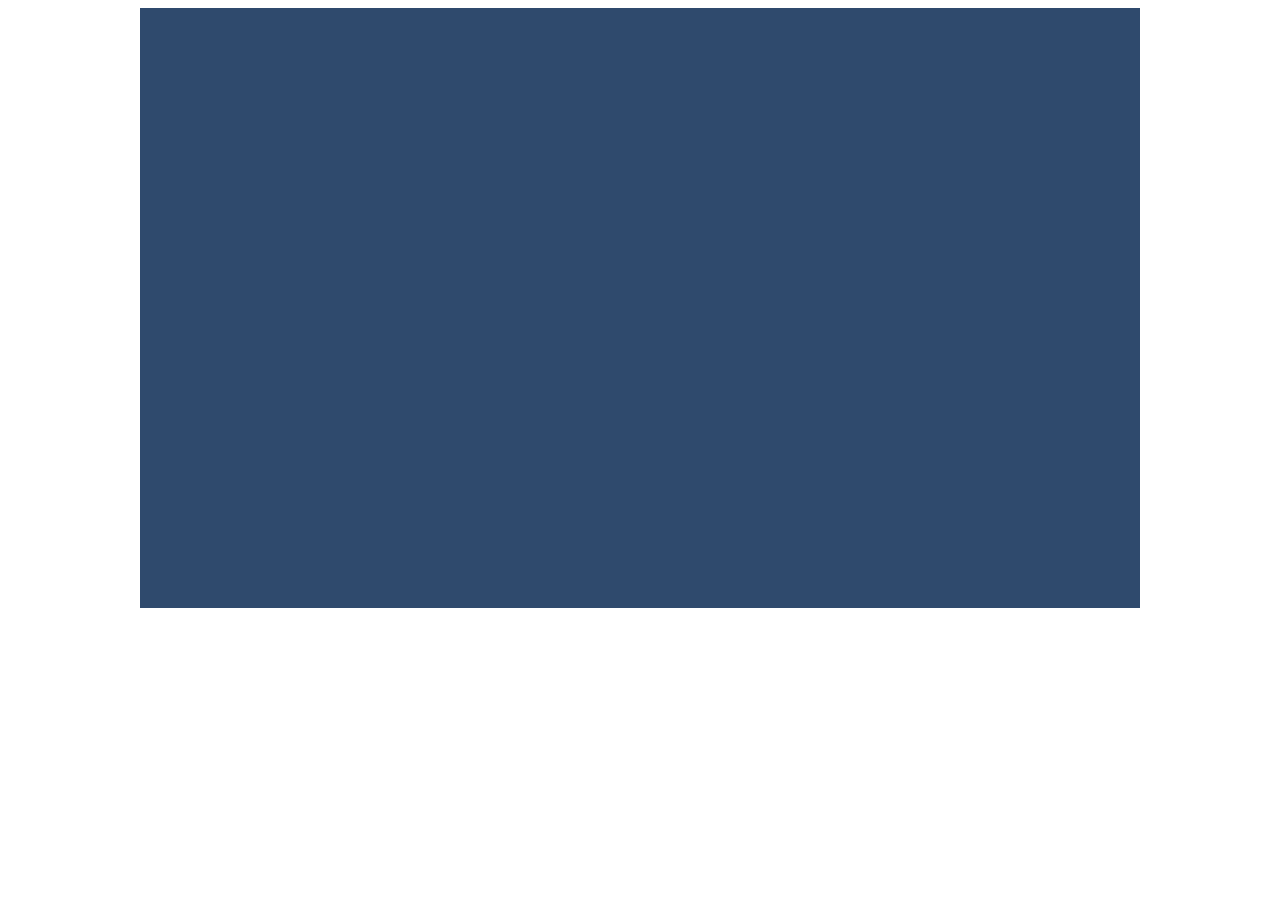
==== chart/index.html @ 8a026ff6 "click" ====
﻿
<head>
    <meta charset="UTF-8" />
    <meta name="viewport" content="width=device-width, initial-scale=1.0" />
    <meta http-equiv="X-UA-Compatible" content="ie=edge" />
    <title>Bar chart with D3.js</title>

    <!--<link href="https://fonts.googleapis.com/css?family=Open+Sans" rel="stylesheet" href="MqebJZ.css">-->
    <link rel="stylesheet" href="MqebJZ.css">
</head>
<body>
    <div id='layout'>
        <!-- <h2>Bar chart example</h2> -->
        <div id='container'>
            <svg />
        </div>
    </div>

</body>
<script type="text/javascript" src="https://d3js.org/d3.v5.js"></script>
<script type="text/javascript" src="MqebJZ.js"></script>
---- chart/MqebJZ.css ----
body {
  font-family: 'Open Sans', sans-serif;
}

div#layout {
  text-align: center;
}

div#container {
  width: 1000px;
  height: 600px;
  margin: auto;
  background-color: #2F4A6D;
}

svg {
  width: 100%;
  height: 100%;
}

.bar {
  fill: #80cbc4;
}

text {
  font-size: 12px;
  fill: #fff;
}

path {
  stroke: gray;
}

line {
  stroke: gray;
}

line#limit {
  stroke: #FED966;
  stroke-width: 3;
  stroke-dasharray: 3 6;
}

.grid path {
  stroke-width: 0;
}

.grid .tick line {
  stroke: #9FAAAE;
  stroke-opacity: 0.3;
}

text.divergence {
  font-size: 14px;
  fill: #2F4A6D;
}

text.value {
  font-size: 14px;
}

text.title {
  font-size: 22px;
  font-weight: 600;
}

text.label {
  font-size: 14px;
  font-weight: 400;
}

text.source {
  font-size: 10px;
}
---- chart/MqebJZ.css ----
body {
  font-family: 'Open Sans', sans-serif;
}

div#layout {
  text-align: center;
}

div#container {
  width: 1000px;
  height: 600px;
  margin: auto;
  background-color: #2F4A6D;
}

svg {
  width: 100%;
  height: 100%;
}

.bar {
  fill: #80cbc4;
}

text {
  font-size: 12px;
  fill: #fff;
}

path {
  stroke: gray;
}

line {
  stroke: gray;
}

line#limit {
  stroke: #FED966;
  stroke-width: 3;
  stroke-dasharray: 3 6;
}

.grid path {
  stroke-width: 0;
}

.grid .tick line {
  stroke: #9FAAAE;
  stroke-opacity: 0.3;
}

text.divergence {
  font-size: 14px;
  fill: #2F4A6D;
}

text.value {
  font-size: 14px;
}

text.title {
  font-size: 22px;
  font-weight: 600;
}

text.label {
  font-size: 14px;
  font-weight: 400;
}

text.source {
  font-size: 10px;
}
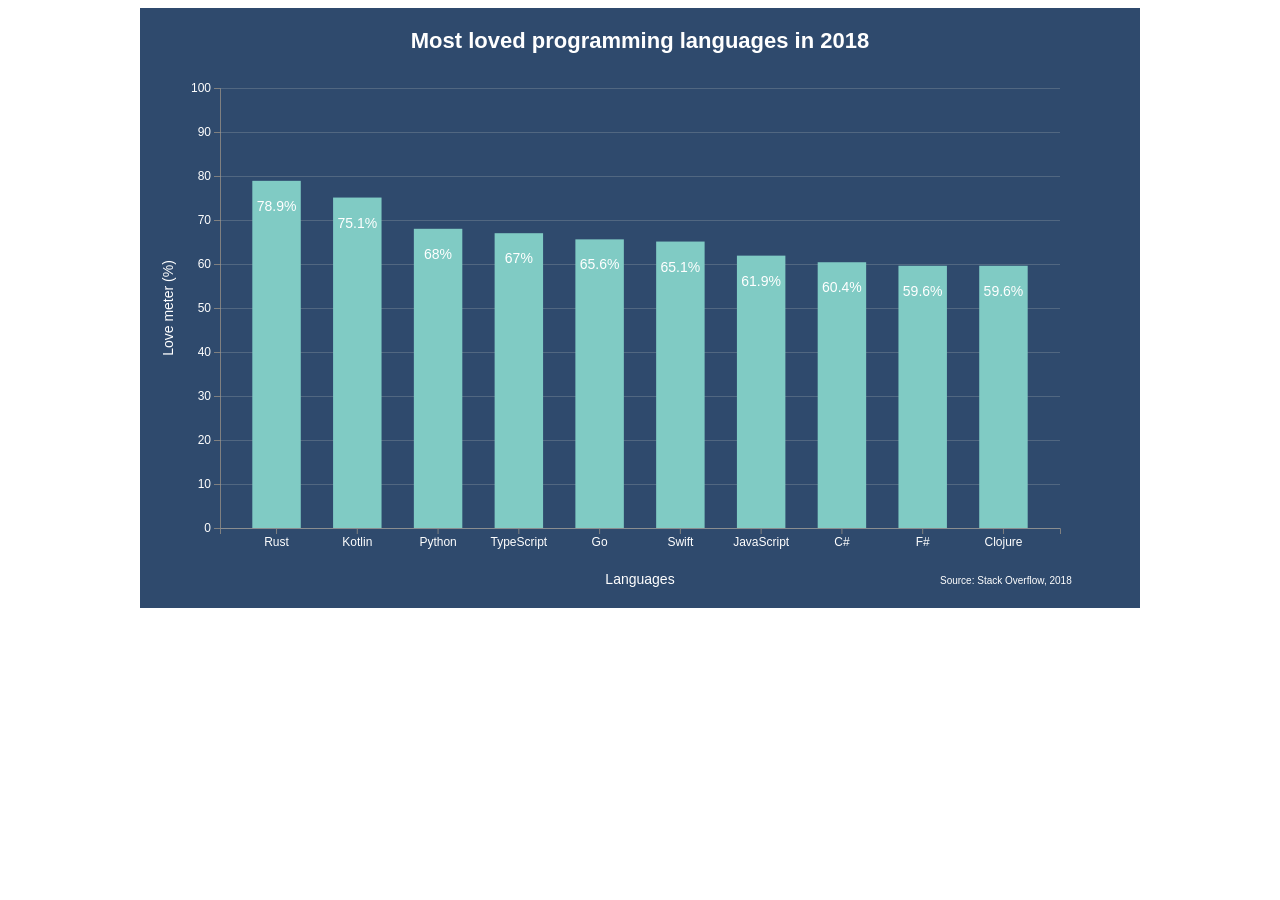
==== commit 10f80a92: "d3.v5.min.js" ====
--- a/chart/index.html
+++ b/chart/index.html
@@ -17,5 +17,5 @@
     </div>
 
 </body>
-<script type="text/javascript" src="https://d3js.org/d3.v5.js"></script>
+<script type="text/javascript" src="d3.v5.min.js"></script>
 <script type="text/javascript" src="MqebJZ.js"></script>
